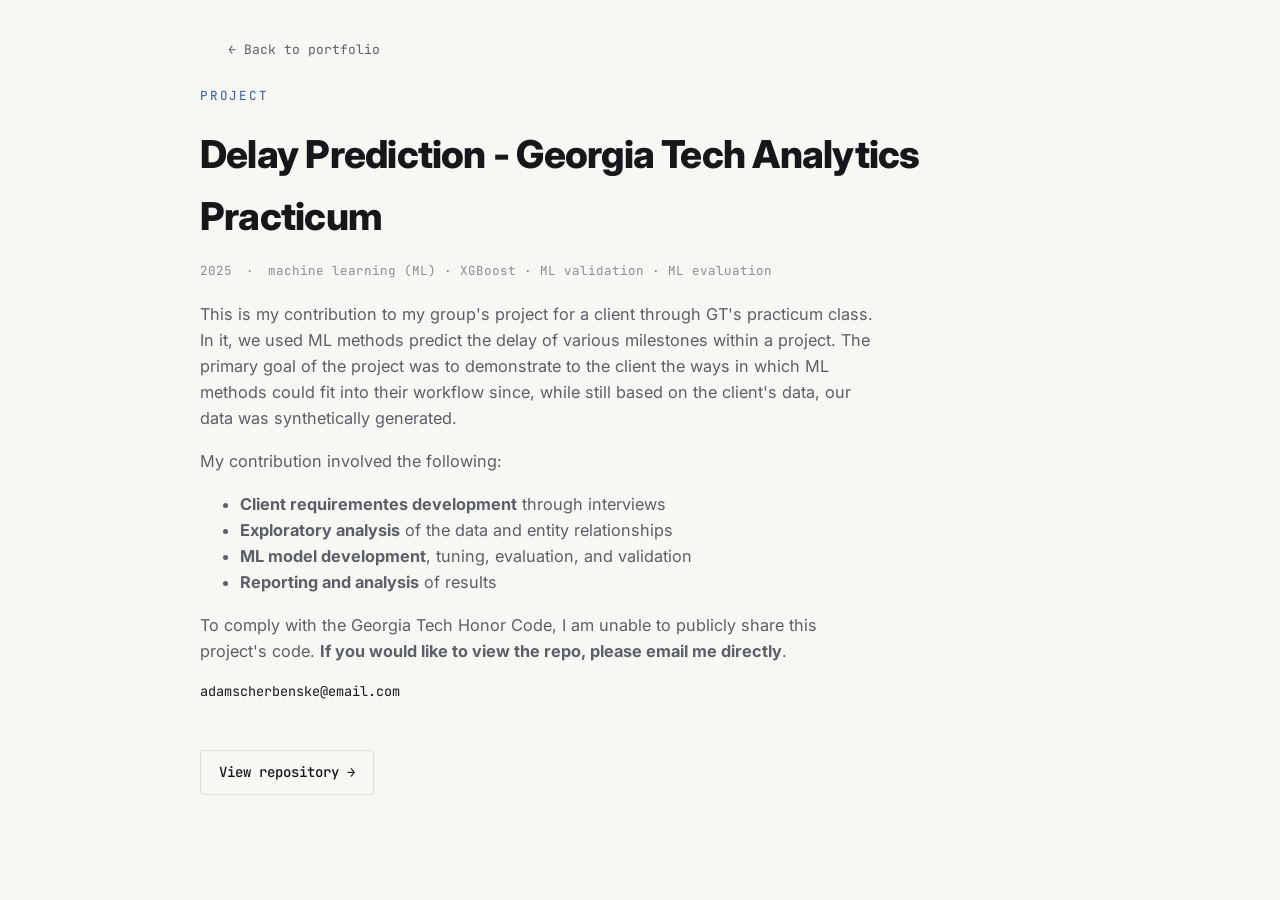
==== projects/practicum/index.html @ 5414ae42 "Updated pages to incl GT practicum" ====
<!DOCTYPE html>
<html lang="en">
<head>
  <meta charset="UTF-8">
  <meta name="viewport" content="width=device-width, initial-scale=1.0">
  <title>Delay Prediction - GT Practicum</title>
  <link rel="stylesheet" href="../../assets/css/style.css">
</head>
<body>

  <div class="wrap">
    <a class="back-link" href="../../index.html">&larr; Back to portfolio</a>
  </div>

  <section class="project-header wrap">
    <span class="eyebrow">Project</span>
    <h1>Delay Prediction - Georgia Tech Analytics Practicum</h1>
    <div class="meta-row">
      <span>2025</span>
      <span>·</span>
      <span>machine learning (ML) · XGBoost · ML validation · ML evaluation</span>
    </div>
    <p class="project-description">
      This is my contribution to my group's project for a client through GT's practicum class. In it,
      we used ML methods predict the delay of various milestones within a project. The primary goal 
      of the project was to demonstrate to the client the ways in which ML methods could fit into their workflow since,
      while still based on the client's data, our data was synthetically generated.  
    </p>
    <p class="project-description">
      My contribution involved the following:
    </p>
    <ul>
      <li class="project-description"><b>Client requirementes development</b> through interviews</li>
      <li class="project-description"><b>Exploratory analysis</b> of the data and entity relationships</li>
      <li class="project-description"><b>ML model development</b>, tuning, evaluation, and validation</li>
      <li class="project-description"><b>Reporting and analysis</b> of results</li>
    </ul>
    <p class="project-description">
      To comply with the Georgia Tech Honor Code, I am unable to publicly share this project's code. 
      <b>If you would like to view the repo, please email me directly</b>.
    </p>
    <div class="contact-row">
      <a href="mailto:adamscherbenske@email.com">adamscherbenske@email.com</a>
    </div>
  </section>
  
  <!-- <hr class="axis-rule wrap"> -->
  <div class="repo-link-row wrap">
    <a class="repo-link" href="https://github.com/ascherbenske/weather-analysis" target="_blank" rel="noopener">
      View repository <span class="arrow">→</span>
    </a>
  </div>
</body>
</html>
---- assets/css/style.css ----
/* ==========================================================================
   Portfolio stylesheet
   Type: Inter (body/display) + JetBrains Mono (labels, meta, tags)
   Signature: axis-tick rule — a hairline with small perpendicular ticks,
   used as a section divider (a quiet nod to a chart's x-axis baseline).
   ========================================================================== */

@import url('https://fonts.googleapis.com/css2?family=Inter:wght@400;500;600;700;800&family=JetBrains+Mono:wght@400;500;600&display=swap');

:root {
  --paper: #F7F7F4;
  --paper-raised: #FFFFFF;
  --ink: #15171B;
  --ink-soft: #5B5F68;
  --ink-faint: #8A8D94;
  --line: #DEDFDA;
  --accent: #2F5D9C;      /* muted cobalt — primary */
  --accent-warm: #C97A2E; /* amber — secondary / hover */
  --code-bg: #EEEEE9;

  --font-display: 'Inter', -apple-system, BlinkMacSystemFont, sans-serif;
  --font-mono: 'JetBrains Mono', ui-monospace, SFMono-Regular, Menlo, monospace;

  --max-width: 880px;
  --radius: 3px;
}

* { box-sizing: border-box; }

html {
  scroll-behavior: smooth;
}

body {
  margin: 0;
  background: var(--paper);
  color: var(--ink);
  font-family: var(--font-display);
  font-size: 17px;
  line-height: 1.6;
  -webkit-font-smoothing: antialiased;
}

a {
  color: var(--accent);
  text-decoration: none;
}
a:hover { color: var(--accent-warm); }
a:focus-visible,
button:focus-visible {
  outline: 2px solid var(--accent);
  outline-offset: 3px;
}

.wrap {
  max-width: var(--max-width);
  margin: 0 auto;
  padding: 0 28px;
}

/* -------------------------------------------------------------------------
   Signature element: axis-tick divider
   A hairline rule with short ticks descending at intervals, like the
   baseline of a chart's x-axis. Used to separate major sections.
   ------------------------------------------------------------------------- */
.axis-rule {
  border: 0;
  height: 9px;
  margin: 0;
  background-image:
    linear-gradient(var(--line), var(--line));
  background-repeat: repeat-x;
  background-size: 1px 9px;
  background-position: 0 0;
  position: relative;
}
.axis-rule {
  background-image:
    repeating-linear-gradient(
      to right,
      var(--line) 0,
      var(--line) 1px,
      transparent 1px,
      transparent 32px
    ),
    linear-gradient(var(--line), var(--line));
  background-size: auto 9px, 100% 1px;
  background-position: 0 0, 0 0;
  background-repeat: repeat-x, no-repeat;
}

/* -------------------------------------------------------------------------
   Header / landing hero
   ------------------------------------------------------------------------- */
.site-header {
  padding: 88px 0 48px;
}

.eyebrow {
  display: block;
  font-family: var(--font-mono);
  font-size: 12.5px;
  letter-spacing: 0.14em;
  text-transform: uppercase;
  color: var(--accent);
  margin-bottom: 18px;
}

.site-header h1 {
  font-size: clamp(2.2rem, 4vw, 3.1rem);
  font-weight: 800;
  letter-spacing: -0.02em;
  margin: 0 0 8px;
  color: var(--ink);
}

.role-line {
  font-size: 1.15rem;
  color: var(--ink-soft);
  margin: 0 0 28px;
  font-weight: 500;
}

.bio {
  max-width: 62ch;
  color: var(--ink-soft);
  margin: 0 0 32px;
  font-size: 1.02rem;
}

.contact-row {
  display: flex;
  flex-wrap: wrap;
  gap: 6px 14px;
  font-family: var(--font-mono);
  font-size: 13.5px;
  color: var(--ink-faint);
  align-items: center;
}
.contact-row a { color: var(--ink); }
.contact-row a:hover { color: var(--accent-warm); }
.contact-row .sep { color: var(--line); }

/* -------------------------------------------------------------------------
   Projects section
   ------------------------------------------------------------------------- */
.projects-section {
  padding: 56px 0 96px;
}

.section-heading {
  display: flex;
  align-items: baseline;
  justify-content: space-between;
  margin-bottom: 32px;
}

.section-heading h2 {
  font-size: 1.05rem;
  font-weight: 700;
  margin: 0;
}

.section-count {
  font-family: var(--font-mono);
  font-size: 12.5px;
  color: var(--ink-faint);
}

.project-grid {
  display: grid;
  grid-template-columns: repeat(2, 1fr);
  gap: 1px;
  background: var(--line);
  border: 1px solid var(--line);
}

.project-card {
  background: var(--paper-raised);
  padding: 30px 28px 28px;
  display: flex;
  flex-direction: column;
  transition: background 0.15s ease;
}

.project-card:hover {
  background: #FBFAF7;
}

.project-card .tick {
  width: 22px;
  height: 8px;
  border-left: 1px solid var(--line);
  margin-bottom: 18px;
}

.project-card h3 {
  font-size: 1.15rem;
  font-weight: 700;
  margin: 0 0 10px;
  letter-spacing: -0.01em;
}

.project-card h3 a { color: var(--ink); }
.project-card h3 a:hover { color: var(--accent); }

.project-card p {
  color: var(--ink-soft);
  font-size: 0.96rem;
  margin: 0 0 20px;
  flex-grow: 1;
}

.tag-row {
  display: flex;
  flex-wrap: wrap;
  gap: 6px;
  margin-bottom: 20px;
}

.tag {
  font-family: var(--font-mono);
  font-size: 11.5px;
  letter-spacing: 0.02em;
  color: var(--ink-soft);
  background: var(--code-bg);
  padding: 3px 8px;
  border-radius: var(--radius);
}

.project-link {
  font-family: var(--font-mono);
  font-size: 13px;
  font-weight: 500;
  color: var(--accent);
  display: inline-flex;
  align-items: center;
  gap: 6px;
}
.project-link:hover { color: var(--accent-warm); }
.project-link .arrow { transition: transform 0.15s ease; }
.project-link:hover .arrow { transform: translateX(3px); }

/* -------------------------------------------------------------------------
   Footer
   ------------------------------------------------------------------------- */
.site-footer {
  padding: 32px 0 60px;
  font-family: var(--font-mono);
  font-size: 12px;
  color: var(--ink-faint);
}

/* -------------------------------------------------------------------------
   Project detail page
   ------------------------------------------------------------------------- */
.back-link {
  display: inline-flex;
  align-items: center;
  gap: 6px;
  font-family: var(--font-mono);
  font-size: 13px;
  color: var(--ink-soft);
  margin: 40px 0 0;
}
.back-link:hover { color: var(--accent-warm); }

.project-header {
  padding: 24px 0 40px;
}

.project-header h1 {
  font-size: clamp(1.8rem, 3.4vw, 2.4rem);
  font-weight: 800;
  letter-spacing: -0.02em;
  margin: 14px 0 14px;
}

.meta-row {
  font-family: var(--font-mono);
  font-size: 12.5px;
  color: var(--ink-faint);
  margin-bottom: 20px;
  display: flex;
  gap: 14px;
  flex-wrap: wrap;
}

.project-description {
  max-width: 68ch;
  color: var(--ink-soft);
  font-size: 1.02rem;
}

.viz-section {
  padding: 12px 0 48px;
}

.viz-frame-label {
  font-family: var(--font-mono);
  font-size: 11.5px;
  letter-spacing: 0.08em;
  text-transform: uppercase;
  color: var(--ink-faint);
  margin-bottom: 10px;
  display: flex;
  align-items: center;
  gap: 8px;
}

.viz-header {
  margin-top: 0%;
}

.viz-frame-label .dot {
  width: 6px;
  height: 6px;
  border-radius: 50%;
  background: var(--accent);
}

.viz-frame {
  border: 1px solid var(--line);
  background: var(--paper-raised);
  border-radius: var(--radius);
  overflow: hidden;
}

.viz-frame iframe {
  display: block;
  width: 100%;
  height: 560px;
  border: none;
}

.repo-link-row {
  padding: 8px 0px 40px;
}

.repo-link {
  font-family: var(--font-mono);
  font-size: 14px;
  font-weight: 500;
  color: var(--ink);
  border: 1px solid var(--line);
  padding: 10px 18px;
  border-radius: var(--radius);
  display: inline-flex;
  align-items: center;
  gap: 8px;
}
.repo-link:hover {
  border-color: var(--accent-warm);
  color: var(--accent-warm);
}

/* -------------------------------------------------------------------------
   Responsive
   ------------------------------------------------------------------------- */
@media (max-width: 680px) {
  .site-header { padding: 56px 0 36px; }
  .project-grid { grid-template-columns: 1fr; }
  .viz-frame iframe { height: 420px; }
  .section-heading { flex-direction: column; align-items: flex-start; gap: 6px; }
}

@media (prefers-reduced-motion: reduce) {
  * { transition: none !important; scroll-behavior: auto !important; }
}
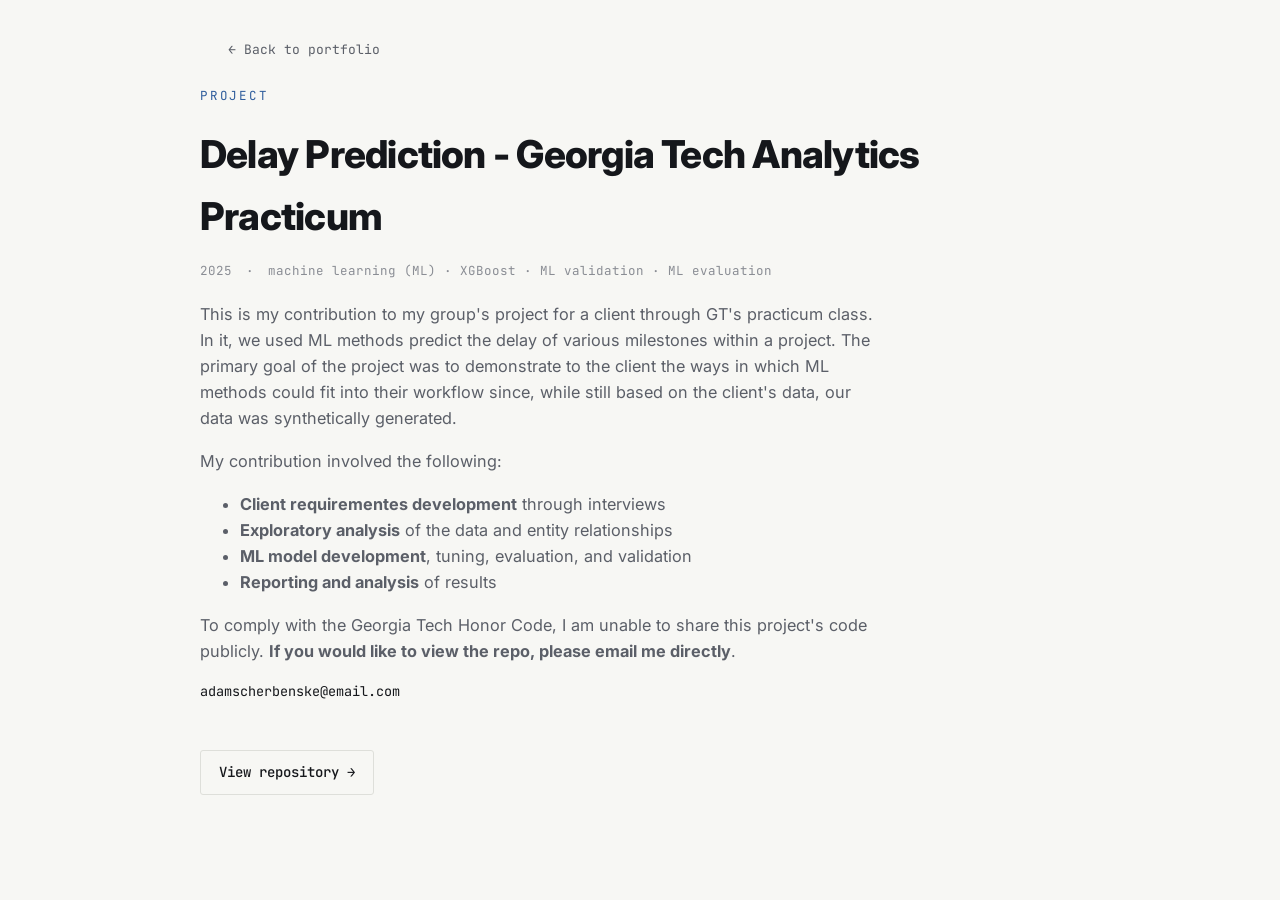
==== commit e1e0aec3: "Updates to practicum index page" ====
--- a/projects/practicum/index.html
+++ b/projects/practicum/index.html
@@ -36,7 +36,7 @@
       <li class="project-description"><b>Reporting and analysis</b> of results</li>
     </ul>
     <p class="project-description">
-      To comply with the Georgia Tech Honor Code, I am unable to publicly share this project's code. 
+      To comply with the Georgia Tech Honor Code, I am unable to share this project's code publicly. 
       <b>If you would like to view the repo, please email me directly</b>.
     </p>
     <div class="contact-row">
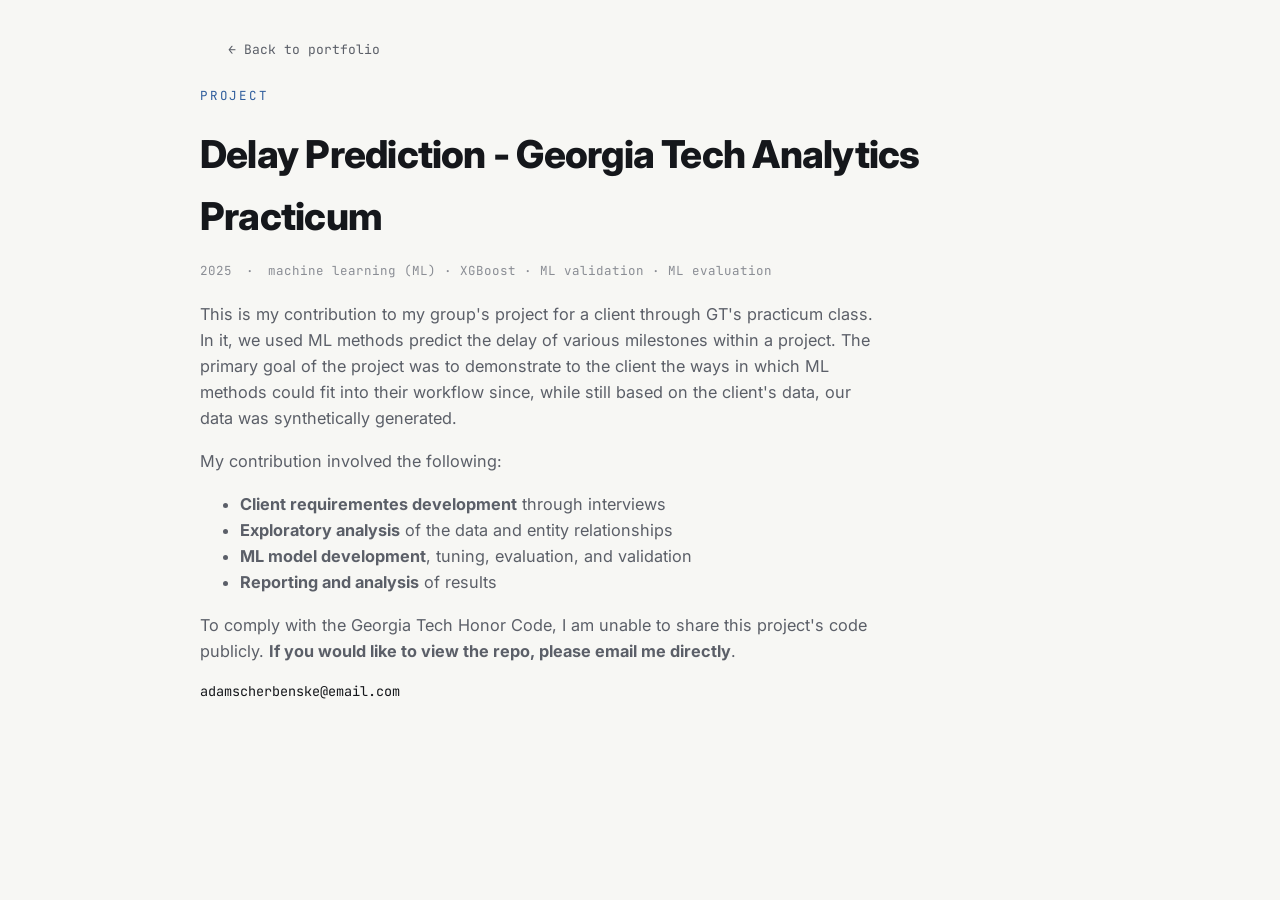
==== commit 71f35527: "Updates to practicum index" ====
--- a/projects/practicum/index.html
+++ b/projects/practicum/index.html
@@ -43,12 +43,5 @@
       <a href="mailto:adamscherbenske@email.com">adamscherbenske@email.com</a>
     </div>
   </section>
-  
-  <!-- <hr class="axis-rule wrap"> -->
-  <div class="repo-link-row wrap">
-    <a class="repo-link" href="https://github.com/ascherbenske/weather-analysis" target="_blank" rel="noopener">
-      View repository <span class="arrow">→</span>
-    </a>
-  </div>
 </body>
 </html>
